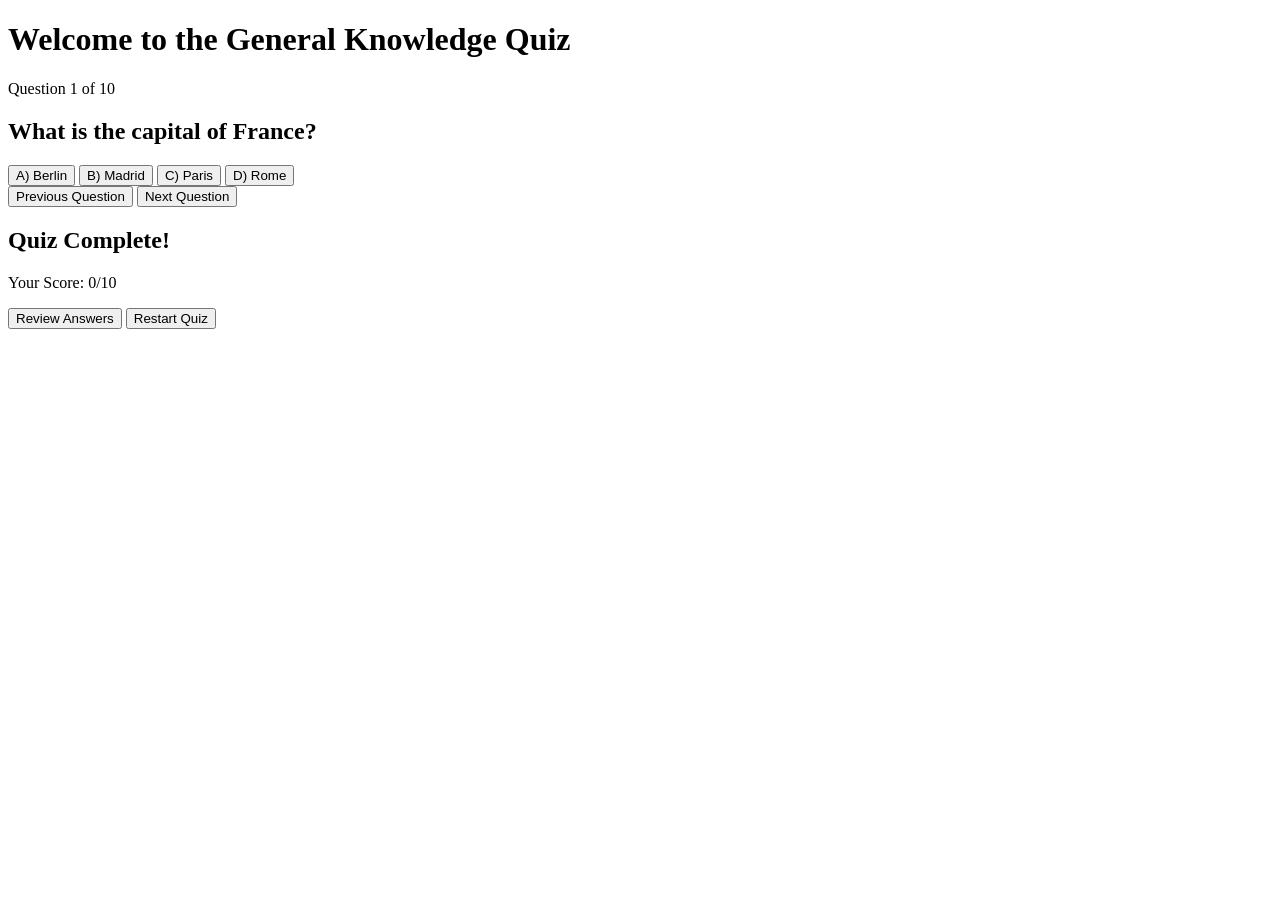
==== index.html @ 86726e0d "Added files" ====
<!DOCTYPE html>
<html lang="en">
<head>
    <meta charset="UTF-8">
    <meta name="viewport" content="width=device-width, initial-scale=1.0">
    <title>General Knowledge Quiz</title>
</head>
<body>
    <header>
        <h1>Welcome to the General Knowledge Quiz</h1>
    </header>
    <main>
        <div id="quiz-container">
            <div id="number">Question 1 of 10</div>
            <div id="question">
                <h2>What is the capital of France?</h2>
            </div>
            <div id="options-container">
                <button class="option" id="option-a">A) Berlin</button>
                <button class="option" id="option-b">B) Madrid</button>
                <button class="option" id="option-c">C) Paris</button>
                <button class="option" id="option-d">D) Rome</button>
            </div>
            <div class="buttons">
                <button id="prev-button">Previous Question</button> 
                <button id="next-button">Next Question</button>
            </div>
        </div>
    </main>
    <div class="result">
        <h2>Quiz Complete!</h2>
        <p>Your Score: <span id="score">0</span>/10</p>
        <div class="buttons">
            <button id="review-button">Review Answers</button>
            <button id="restart-button">Restart Quiz</button>
        </div>
    </div>    
</body>
</html>
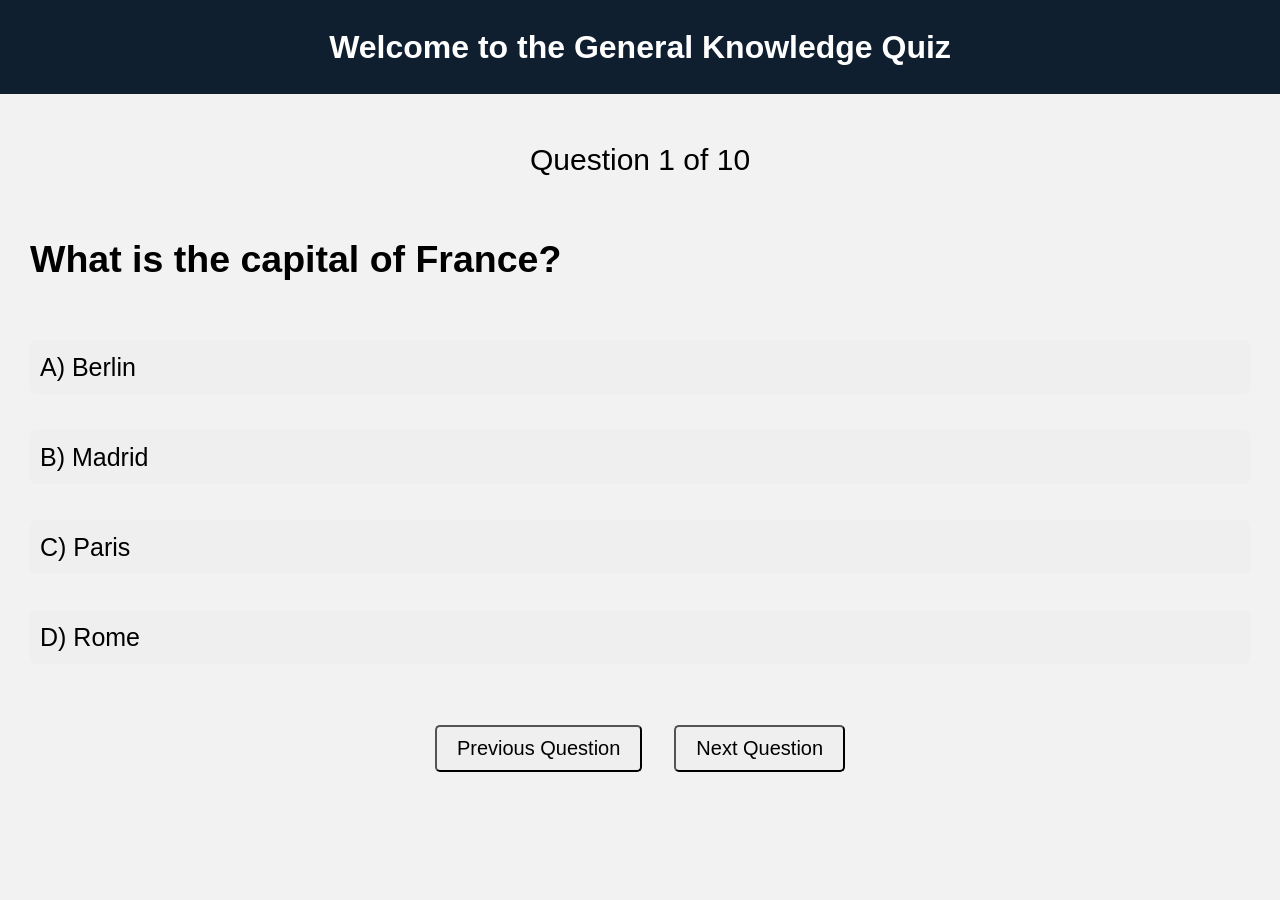
==== commit 45009040: "Added Changes" ====
--- a/index.html
+++ b/index.html
@@ -4,6 +4,7 @@
     <meta charset="UTF-8">
     <meta name="viewport" content="width=device-width, initial-scale=1.0">
     <title>General Knowledge Quiz</title>
+    <link rel="stylesheet" href="style.css">
 </head>
 <body>
     <header>
@@ -13,7 +14,7 @@
         <div id="quiz-container">
             <div id="number">Question 1 of 10</div>
             <div id="question">
-                <h2>What is the capital of France?</h2>
+                <h2 id="question-text">What is the capital of France?</h2>
             </div>
             <div id="options-container">
                 <button class="option" id="option-a">A) Berlin</button>
@@ -34,6 +35,7 @@
             <button id="review-button">Review Answers</button>
             <button id="restart-button">Restart Quiz</button>
         </div>
-    </div>    
+    </div> 
+    <script src="script.js"></script>
 </body>
 </html>
--- a/style.css
+++ b/style.css
@@ -0,0 +1,89 @@
+*{
+    margin: 0;
+    padding: 0;
+    text-align: center;
+}
+
+body{
+    background-color: #f2f2f2;
+    font-family: Arial, sans-serif;
+}
+
+header{
+    background-color: rgb(15, 31, 48);
+    color: white;
+    padding: 20px;
+    height: 6vh;
+    display: flex;
+    justify-content: center;
+    align-items: center;
+}
+
+main{
+    margin: 20px;
+}
+
+#quiz-container{
+    padding: 10px;
+    border-radius: 5px;
+    /* box-shadow: 0 0 10px rgba(0, 0, 0, 0.1); */
+    height: 78vh;
+}
+
+#number{
+    height: 8vh;
+    font-size: 30px;
+    text-align: center;
+    display: flex;
+    justify-content: center;
+    align-items: center;
+}
+
+#question{
+    height: 14vh;
+    font-size: 25px;
+    text-align: center;
+    display: flex;
+    justify-content: flex-start;
+    align-items: center;
+}
+
+#options-container{
+    height: 40vh;
+    display: flex;
+    flex-direction: column;
+    justify-content: space-around;
+}
+
+.option{
+    padding: 10px;
+    border-radius: 5px;
+    height: 6vh;
+    font-size: 25px;
+    text-align: left;
+    border: none;
+}
+
+.option:hover{
+    background-color: #e0e0e0;
+}
+
+.buttons{
+    margin-top: 30px;
+    height: 8vh;
+    display: flex;
+    justify-content: center;
+    align-items: center;
+    gap:2rem;
+}
+
+#prev-button, #next-button{
+    padding: 10px 20px;
+    border-radius: 5px;
+    cursor: pointer;
+    font-size: 20px;
+}
+
+.result{
+    display: none;
+}
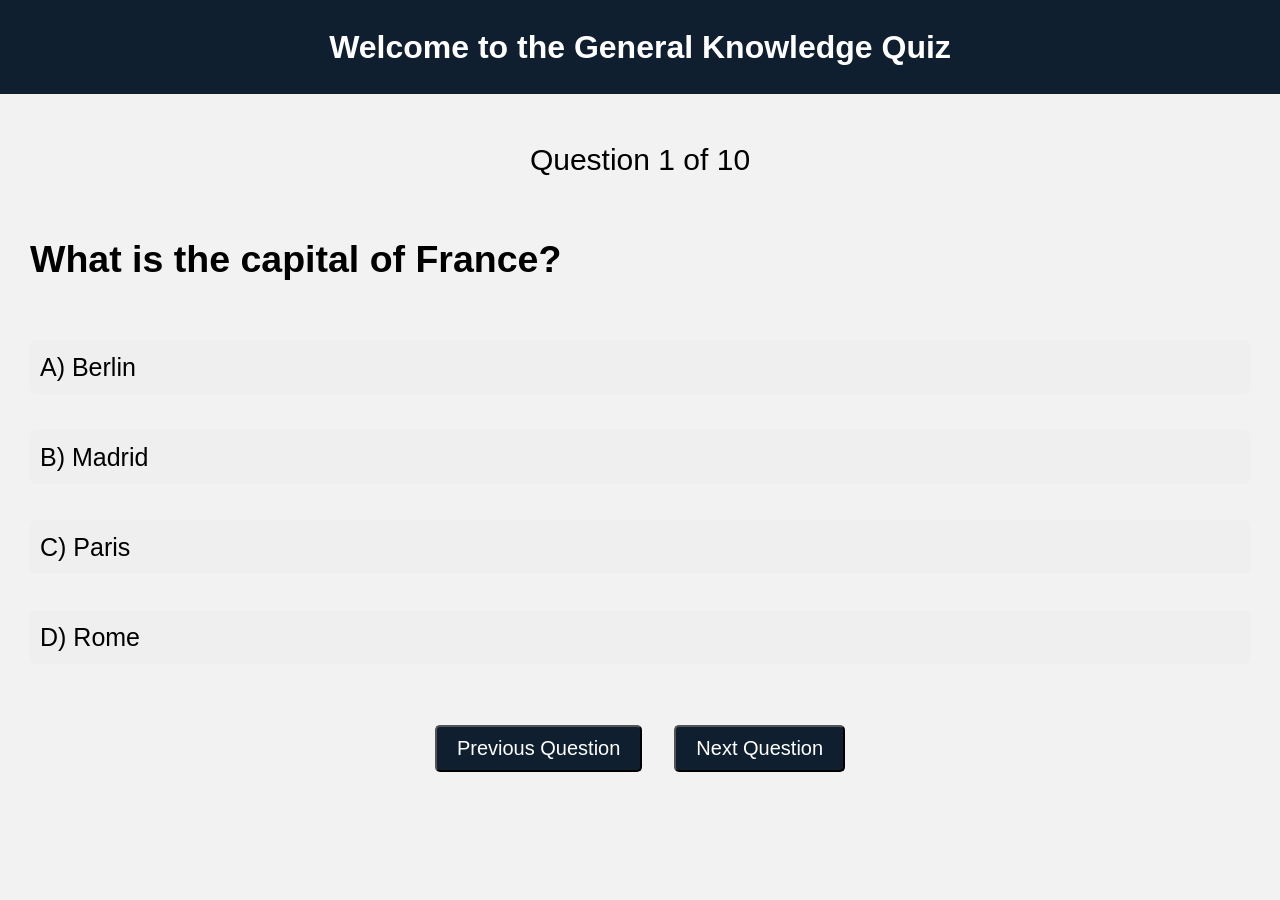
==== commit bc87550a: "added pages" ====
--- a/index.html
+++ b/index.html
@@ -12,9 +12,9 @@
     </header>
     <main>
         <div id="quiz-container">
-            <div id="number">Question 1 of 10</div>
+            <div id="number"> <span>Question <span id="quesNum">1</span> of 10</span></div>
             <div id="question">
-                <h2 id="question-text">What is the capital of France?</h2>
+                <h2>What is the capital of France?</h2>
             </div>
             <div id="options-container">
                 <button class="option" id="option-a">A) Berlin</button>
@@ -25,6 +25,7 @@
             <div class="buttons">
                 <button id="prev-button">Previous Question</button> 
                 <button id="next-button">Next Question</button>
+                <button id="submit-button">Submit Quiz</button>
             </div>
         </div>
     </main>
--- a/style.css
+++ b/style.css
@@ -66,6 +66,7 @@
 
 .option:hover{
     background-color: #e0e0e0;
+    cursor: pointer;
 }
 
 .buttons{
@@ -77,11 +78,17 @@
     gap:2rem;
 }
 
-#prev-button, #next-button{
+#prev-button, #next-button, #submit-button{
     padding: 10px 20px;
     border-radius: 5px;
     cursor: pointer;
     font-size: 20px;
+    background-color: rgb(15, 31, 48);
+    color: white;
+}
+
+#submit-button{
+    display: none;
 }
 
 .result{
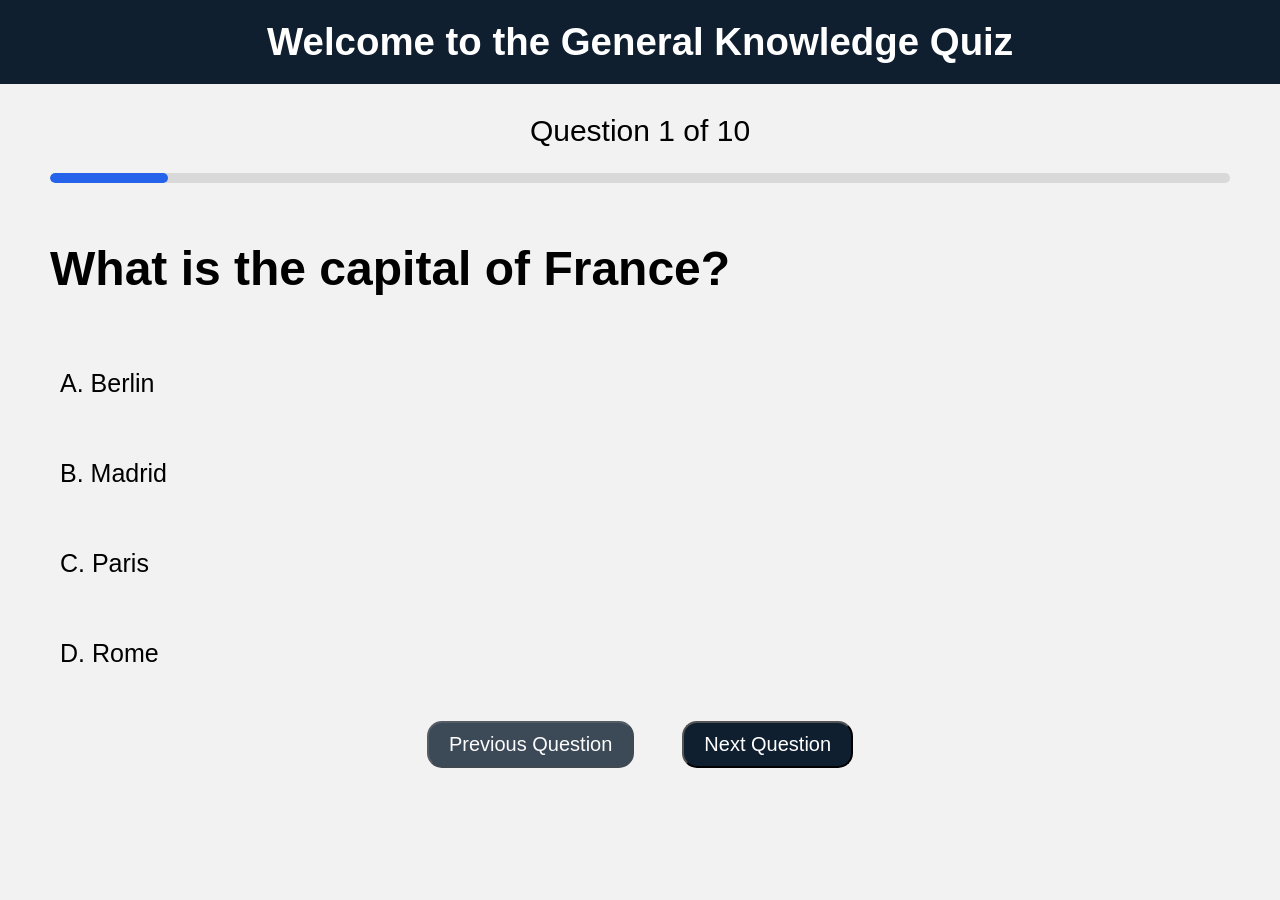
==== commit d779e17e: "added quiz" ====
--- a/index.html
+++ b/index.html
@@ -8,35 +8,33 @@
 </head>
 <body>
     <header>
-        <h1>Welcome to the General Knowledge Quiz</h1>
+        <h1 id="page-heading">Welcome to the General Knowledge Quiz</h1>
     </header>
     <main>
         <div id="quiz-container">
             <div id="number"> <span>Question <span id="quesNum">1</span> of 10</span></div>
+            <div id="progress-container">
+                <div id="progress-bar"></div>
+            </div>
             <div id="question">
-                <h2>What is the capital of France?</h2>
+                <h2 id="question-text"></h2>
             </div>
             <div id="options-container">
-                <button class="option" id="option-a">A) Berlin</button>
-                <button class="option" id="option-b">B) Madrid</button>
-                <button class="option" id="option-c">C) Paris</button>
-                <button class="option" id="option-d">D) Rome</button>
+                <button class="option" id="option-a"></button>
+                <button class="option" id="option-b"></button>
+                <button class="option" id="option-c"></button>
+                <button class="option" id="option-d"></button>
             </div>
             <div class="buttons">
                 <button id="prev-button">Previous Question</button> 
                 <button id="next-button">Next Question</button>
+            </div>
+            <div class="buttons">
                 <button id="submit-button">Submit Quiz</button>
+                <button id="back-result-button">Result</button>
             </div>
         </div>
     </main>
-    <div class="result">
-        <h2>Quiz Complete!</h2>
-        <p>Your Score: <span id="score">0</span>/10</p>
-        <div class="buttons">
-            <button id="review-button">Review Answers</button>
-            <button id="restart-button">Restart Quiz</button>
-        </div>
-    </div> 
     <script src="script.js"></script>
 </body>
 </html>
--- a/style.css
+++ b/style.css
@@ -1,6 +1,7 @@
 *{
     margin: 0;
     padding: 0;
+    box-sizing: border-box;
     text-align: center;
 }
 
@@ -13,39 +14,68 @@
     background-color: rgb(15, 31, 48);
     color: white;
     padding: 20px;
+    display: flex;
+    justify-content: center;
+    align-items: center;
+    font-size: 1.2rem;
+}
+
+main{
+    margin: 10px 20px 20px 20px;
+
+}
+
+/* #quiz-container{
+    padding: 10px;
+    border-radius: 5px;
+    height: 78vh;
+} */
+
+#quiz-container{
+    max-width: 1200px;
+    width: 100%;
+    margin: 0 auto;
+    padding: 10px;
+    border-radius: 5px;
+}
+
+#number{
     height: 6vh;
+    font-size: 30px;
     display: flex;
     justify-content: center;
     align-items: center;
 }
 
-main{
-    margin: 20px;
+#progress-container{
+    width: 100%;
+    height: 10px;
+    background-color: #d9d9d9;
+    border-radius: 10px;
+    overflow: hidden;
+    margin: 15px 0 15px 0;
 }
 
-#quiz-container{
-    padding: 10px;
-    border-radius: 5px;
-    /* box-shadow: 0 0 10px rgba(0, 0, 0, 0.1); */
-    height: 78vh;
-}
-
-#number{
-    height: 8vh;
-    font-size: 30px;
-    text-align: center;
-    display: flex;
-    justify-content: center;
-    align-items: center;
+#progress-bar{
+    width: 10%;
+    height: 100%;
+    background-color: #2563EB;
+    border-radius: 10px;
+    transition: width 0.3s ease;
 }
 
 #question{
     height: 14vh;
-    font-size: 25px;
-    text-align: center;
     display: flex;
     justify-content: flex-start;
     align-items: center;
+    min-height: 140px;
+}
+
+#question-text{
+    font-size: 3rem;
+    color: black;
+    font-weight: bold;
 }
 
 #options-container{
@@ -53,6 +83,7 @@
     display: flex;
     flex-direction: column;
     justify-content: space-around;
+    margin-bottom: 10px;
 }
 
 .option{
@@ -70,27 +101,99 @@
 }
 
 .buttons{
-    margin-top: 30px;
     height: 8vh;
     display: flex;
     justify-content: center;
     align-items: center;
-    gap:2rem;
+    gap:3rem;
 }
 
-#prev-button, #next-button, #submit-button{
+#prev-button, #next-button, #submit-button, #back-result-button, #restart-button, #review-button{
     padding: 10px 20px;
-    border-radius: 5px;
+    border-radius: 15px;
     cursor: pointer;
     font-size: 20px;
-    background-color: rgb(15, 31, 48);
+    background-color: #0f1f30;
     color: white;
+    text-decoration: none;
+    transition: all 0.2s ease;
+}
+
+#review-button:hover, #restart-button:hover{
+    transform: translateY(-2px);
 }
 
 #submit-button{
+    animation: popIn 0.25s ease;
+    background-color: #38210a;
     display: none;
 }
 
-.result{
+@keyframes popIn{
+    0%{
+        transform: scale(0.9);
+        opacity: 0;
+    }
+    100%{
+        transform: scale(1);
+        opacity: 1;
+    }
+}
+
+ #back-result-button{
     display: none;
 }
+
+#prev-button:disabled, #next-button:disabled{
+    opacity: 0.8;
+    cursor: not-allowed ;
+}
+
+#review-button{
+    background-color: #311561;
+}
+
+#restart-button{
+    background-color: #7d0101;
+}
+
+.result{
+    margin: 40px;
+}
+
+#result-container{
+    display: flex;
+    flex-direction: column;
+    justify-content: center;
+    align-items: center;
+    gap: 2rem;
+    margin-bottom: 30px;
+}
+
+#text{
+    font-size: 5rem;
+    font-weight: bold;
+    color: rgb(37, 151, 73);
+}
+
+#result-container p{
+    font-size: 2rem;
+}
+
+#score-display{
+    height: 4.5rem;
+    padding: 3px;
+    display: flex;
+    justify-content: center;
+    align-items: center;
+    font-size: 4rem;
+    gap: 2rem;
+    font-weight: 549;
+}
+
+/*mobile responsive*/
+@media (max-width: 768px){
+    #question-text{
+        font-size: clamp(1.9rem, 5vw, 2.5rem);
+    }
+}
